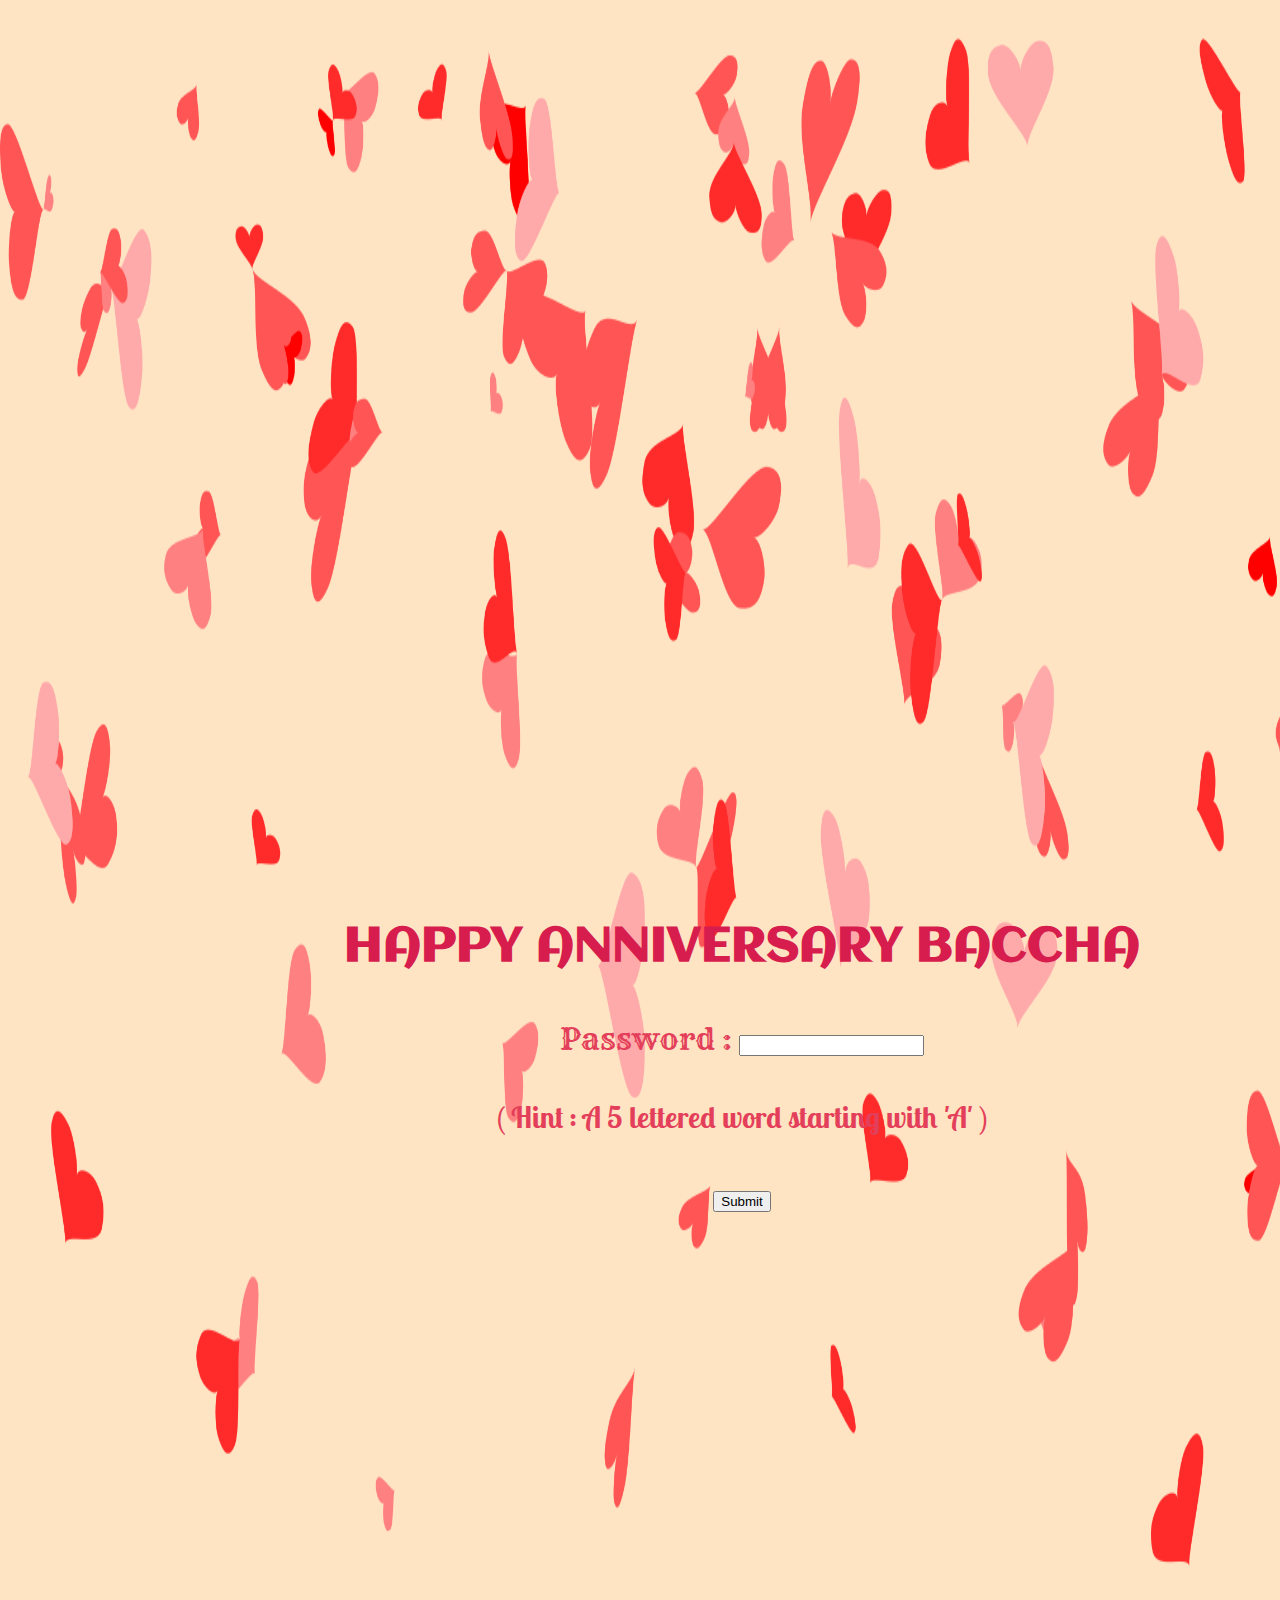
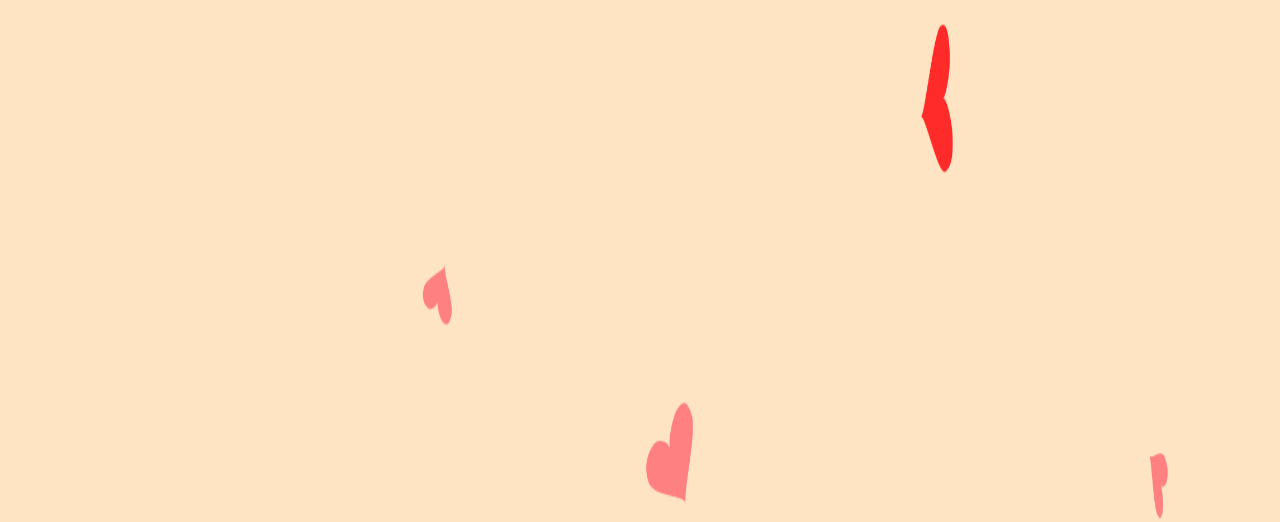
==== index.html @ f20cc111 "Update index.html" ====
<!DOCTYPE html>
<html lang="en" dir="ltr">

<head>
  <meta charset="utf-8">
  <title>Happy one year 😘</title>
  <link rel="stylesheet" href="css/styles.css">
  <link rel="icon" href="favicon.ico">
  <link href="https://fonts.googleapis.com/css2?family=Aclonica&family=Bangers&family=Berkshire+Swash&family=Caveat:wght@700&family=Cookie&family=Covered+By+Your+Grace&family=Great+Vibes&family=Lobster+Two:ital@1&family=Monoton&family=Press+Start+2P&family=Rancho&family=Rock+Salt&family=Rye&family=Sacramento&display=swap" rel="stylesheet">
</head>

<body>
      <img src="images\red_butterflies.webp" alt="">
      <div class="text">
        <h1>HAPPY ANNIVERSARY BACCHA</h1>
        <form class="login" method="get" action= "date.html" >
          <label for="">Password :</label>
          <input type="password" name="Your Password" value="">
          <h4>( Hint : A 5 lettered word starting with 'A' )</h4>
          
        <input type="submit">
</form>
      </div>


</body>

</html>
---- css/styles.css ----
h1 {
  margin: 0;
  height:100px;
  font-family: 'Aclonica', sans-serif;
  font-size: 3em;
  color: #d61d4e;
}
h4{
  font-family: 'Lobster Two', cursive;
}
body{
  margin: 0;
  background-color:bisque;
  position:absolute;
  top:0;
  left:0;
  text-align: center;
}
.login{
  font-family: 'Rye', cursive;
  font-size: 30px;
}
img{
  position:relative;
  height:2117.5px;
  width:1460px;
}
.text{
  position:absolute;
  left:21.5em;
  top:57.5em;
  color:#e43f5a;

}
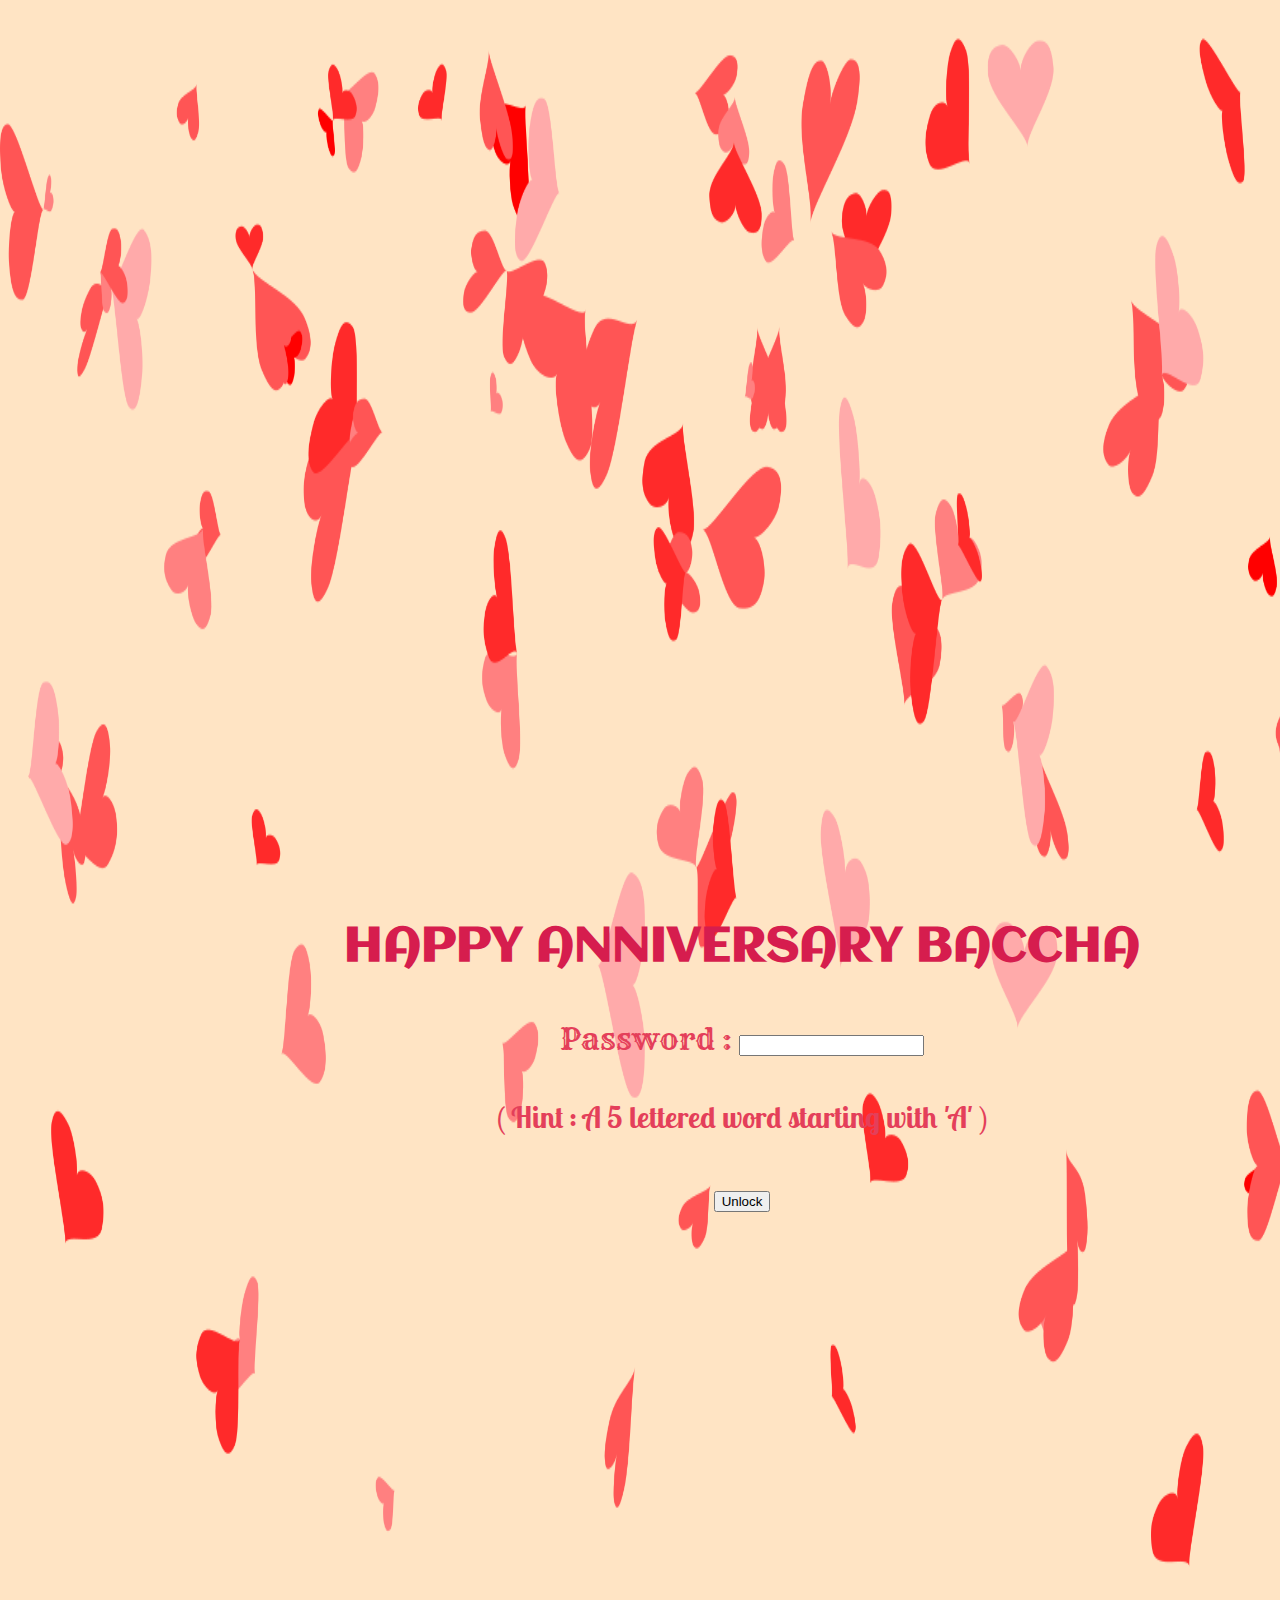
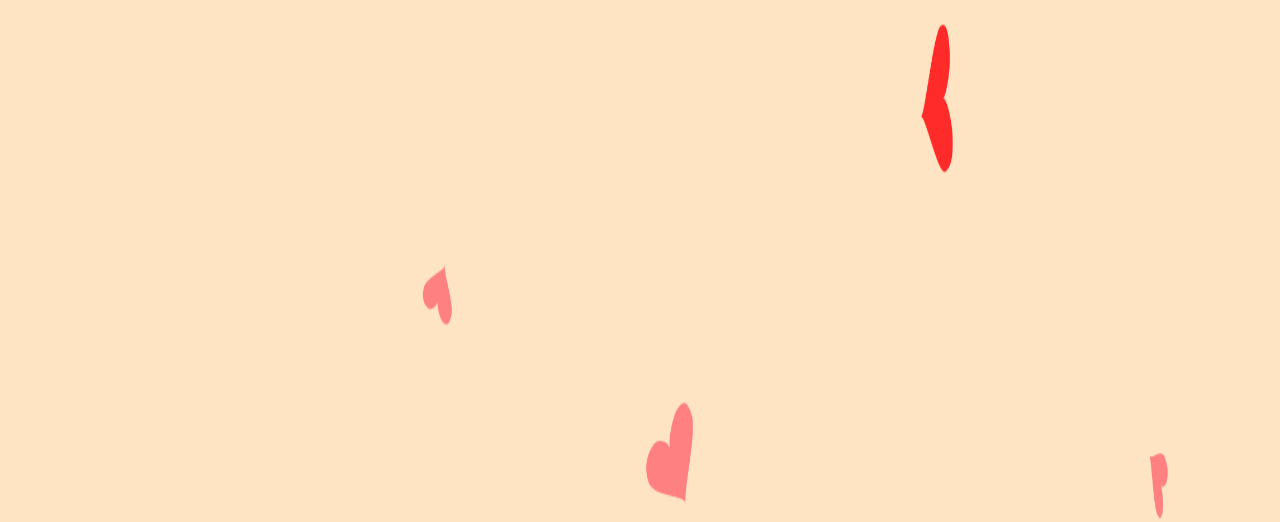
==== commit 4d6092d4: "Update index.html" ====
--- a/index.html
+++ b/index.html
@@ -18,7 +18,7 @@
           <input type="password" name="Your Password" value="">
           <h4>( Hint : A 5 lettered word starting with 'A' )</h4>
           
-        <input type="submit">
+        <input class="submit" type="submit" value="Unlock">
 </form>
       </div>
 
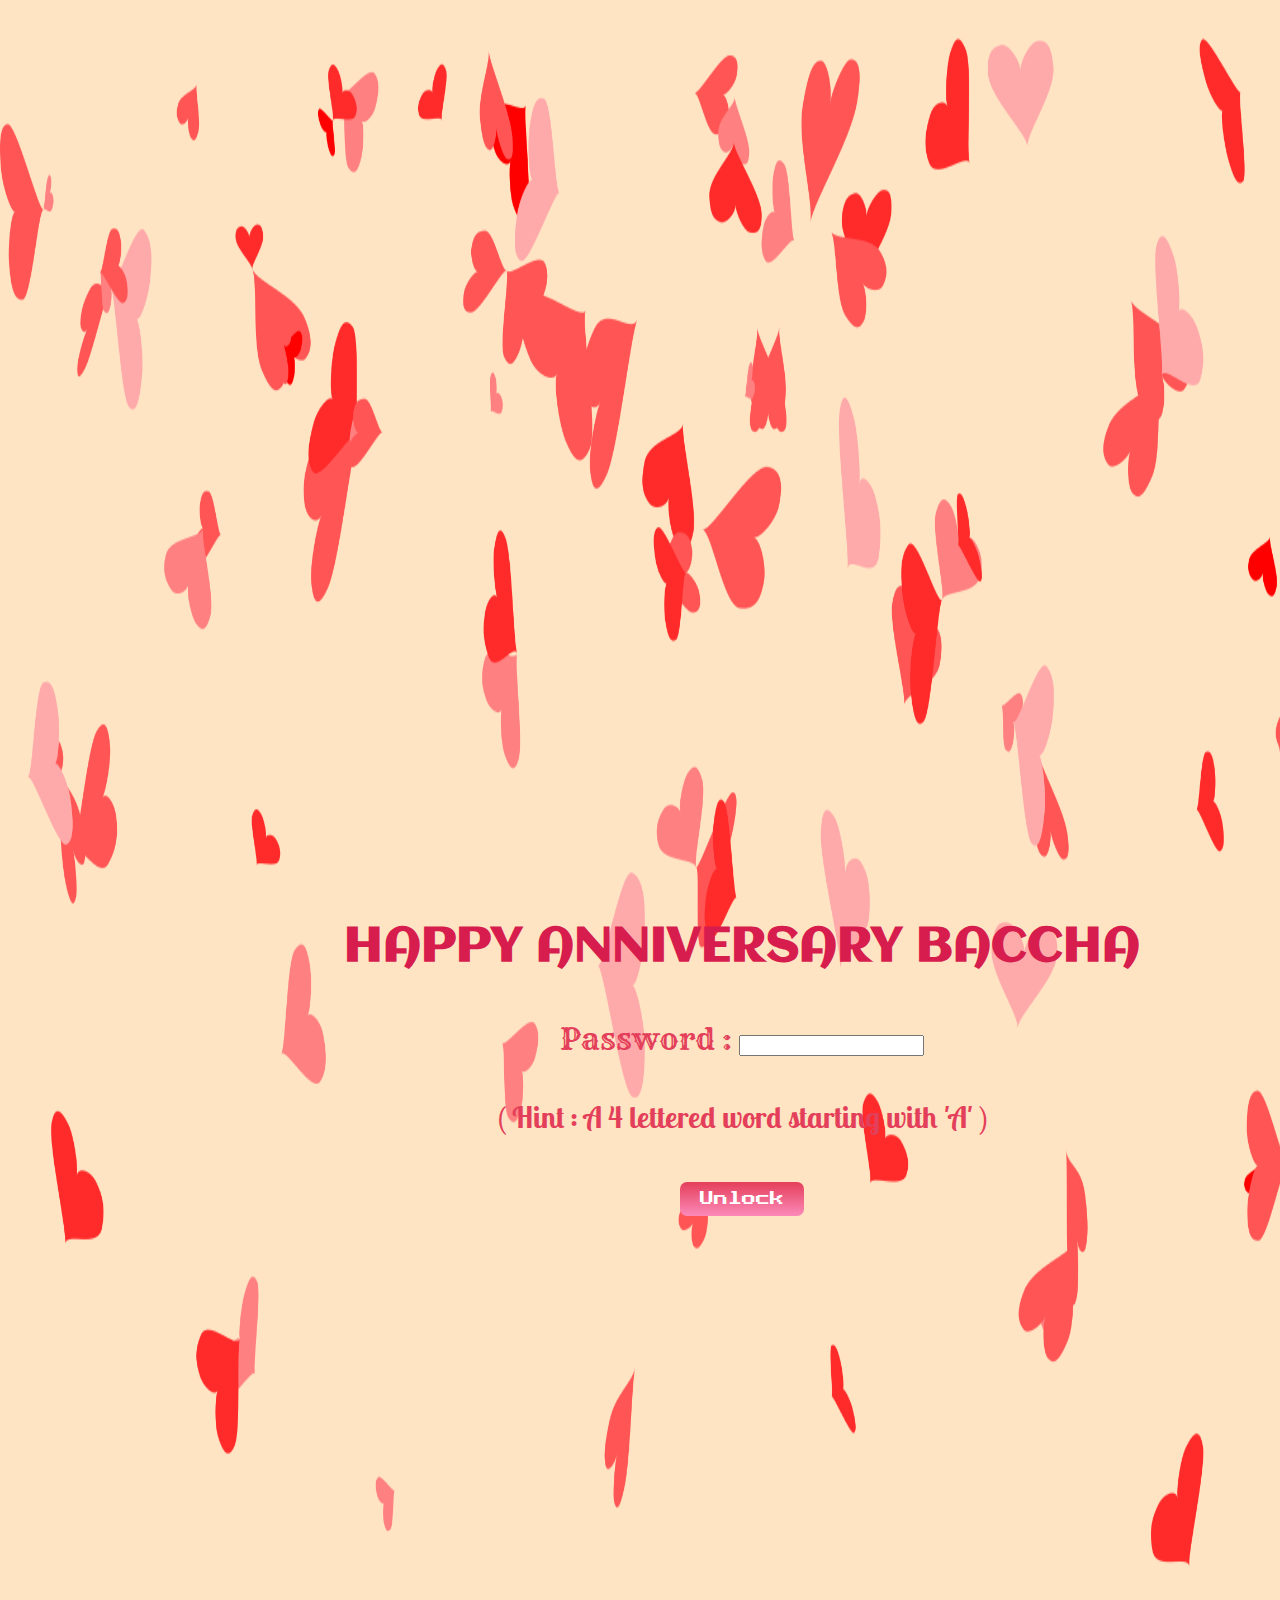
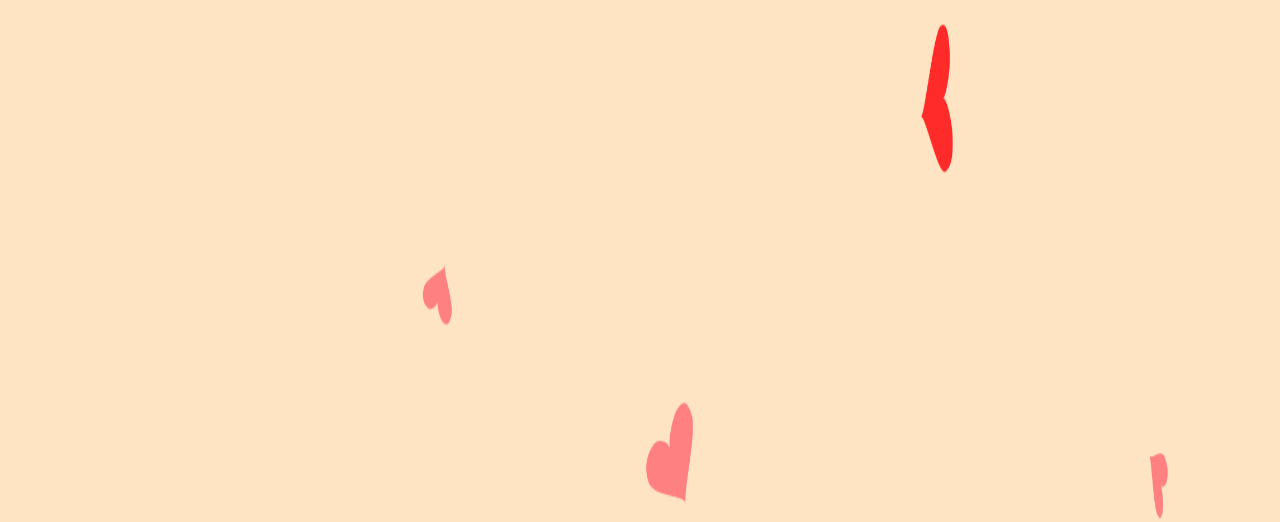
==== commit c23b862a: "Update index.html" ====
--- a/index.html
+++ b/index.html
@@ -16,7 +16,7 @@
         <form class="login" method="get" action= "date.html" >
           <label for="">Password :</label>
           <input type="password" name="Your Password" value="">
-          <h4>( Hint : A 5 lettered word starting with 'A' )</h4>
+          <h4>( Hint : A 4 lettered word starting with 'A' )</h4>
           
         <input class="submit" type="submit" value="Unlock">
 </form>
--- a/css/styles.css
+++ b/css/styles.css
@@ -25,6 +25,24 @@
   height:2117.5px;
   width:1460px;
 }
+.submit
+{
+  background: #e43f5a;
+  background-image: -webkit-linear-gradient(top, #e43f5a, #fc8aba);
+  background-image: -moz-linear-gradient(top, #e43f5a, #fc8aba);
+  background-image: -ms-linear-gradient(top, #e43f5a, #fc8aba);
+  background-image: -o-linear-gradient(top, #e43f5a, #fc8aba);
+  background-image: linear-gradient(to bottom, #e43f5a, #fc8aba);
+  -webkit-border-radius: 7;
+  -moz-border-radius: 7;
+  border-radius: 7px;
+  font-family: 'Press Start 2P', cursive;
+  border-style: hidden;
+  color: #ffffff;
+  font-size: 14px;
+  padding: 10px 20px 10px 20px;
+  text-decoration: none;
+}
 .text{
   position:absolute;
   left:21.5em;
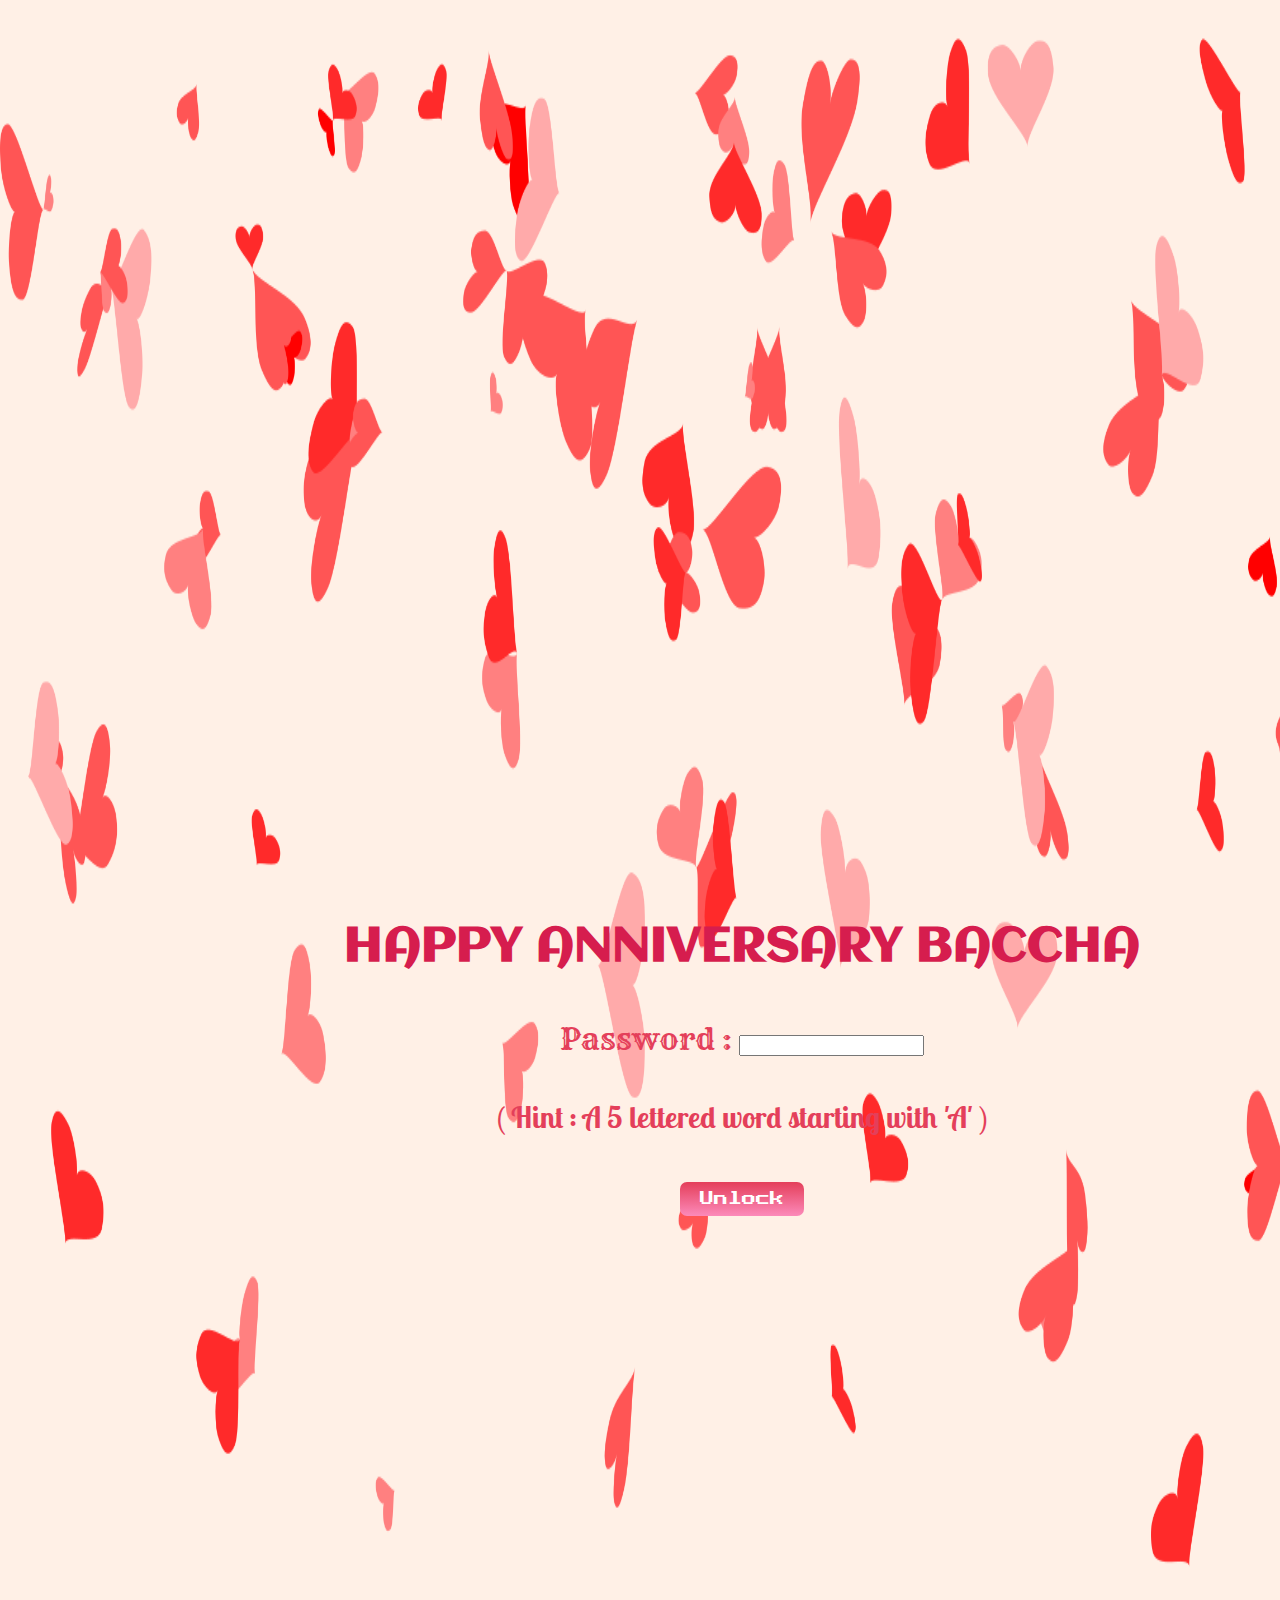
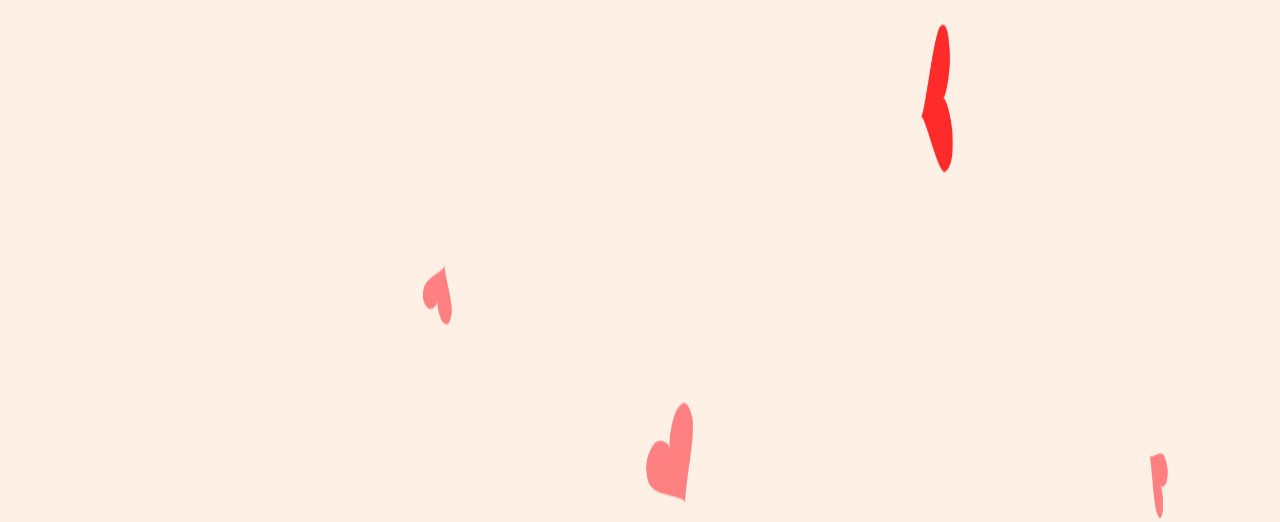
==== commit 3e6d2172: "Update index.html" ====
--- a/index.html
+++ b/index.html
@@ -4,24 +4,39 @@
 <head>
   <meta charset="utf-8">
   <title>Happy one year 😘</title>
-  <link rel="stylesheet" href="css/styles.css">
+<link rel="stylesheet" href="css/styles.css">
   <link rel="icon" href="favicon.ico">
   <link href="https://fonts.googleapis.com/css2?family=Aclonica&family=Bangers&family=Berkshire+Swash&family=Caveat:wght@700&family=Cookie&family=Covered+By+Your+Grace&family=Great+Vibes&family=Lobster+Two:ital@1&family=Monoton&family=Press+Start+2P&family=Rancho&family=Rock+Salt&family=Rye&family=Sacramento&display=swap" rel="stylesheet">
+  <script type="text/javascript">
+  function check(){
+    var password = document.getElementById("pass");
+    var response = password.value;
+    if(response == "Ashu"){
+      return true;
+    }
+    else if(response == "ASHU"){
+      return true;
+    }
+    else{
+      alert("Incorrect Password");
+      alert("Password is case-sensitive");
+      return false;
+    }
+  }
+  </script>
 </head>
 
 <body>
       <img src="images\red_butterflies.webp" alt="">
       <div class="text">
         <h1>HAPPY ANNIVERSARY BACCHA</h1>
-        <form class="login" method="get" action= "date.html" >
+        <form class="login" action="date.html" method="post">
           <label for="">Password :</label>
-          <input type="password" name="Your Password" value="">
-          <h4>( Hint : A 4 lettered word starting with 'A' )</h4>
-          
-        <input class="submit" type="submit" value="Unlock">
-</form>
+          <input type="password" id="pass" >
+          <h4>( Hint : A 5 lettered word starting with 'A' )</h4>
+          <input class="submit" onclick="return check()" type="submit" value="Unlock">
+        </form>
       </div>
-
 
 </body>
 
--- a/css/styles.css
+++ b/css/styles.css
@@ -10,7 +10,7 @@
 }
 body{
   margin: 0;
-  background-color:bisque;
+  background-color: #fff0e6;
   position:absolute;
   top:0;
   left:0;
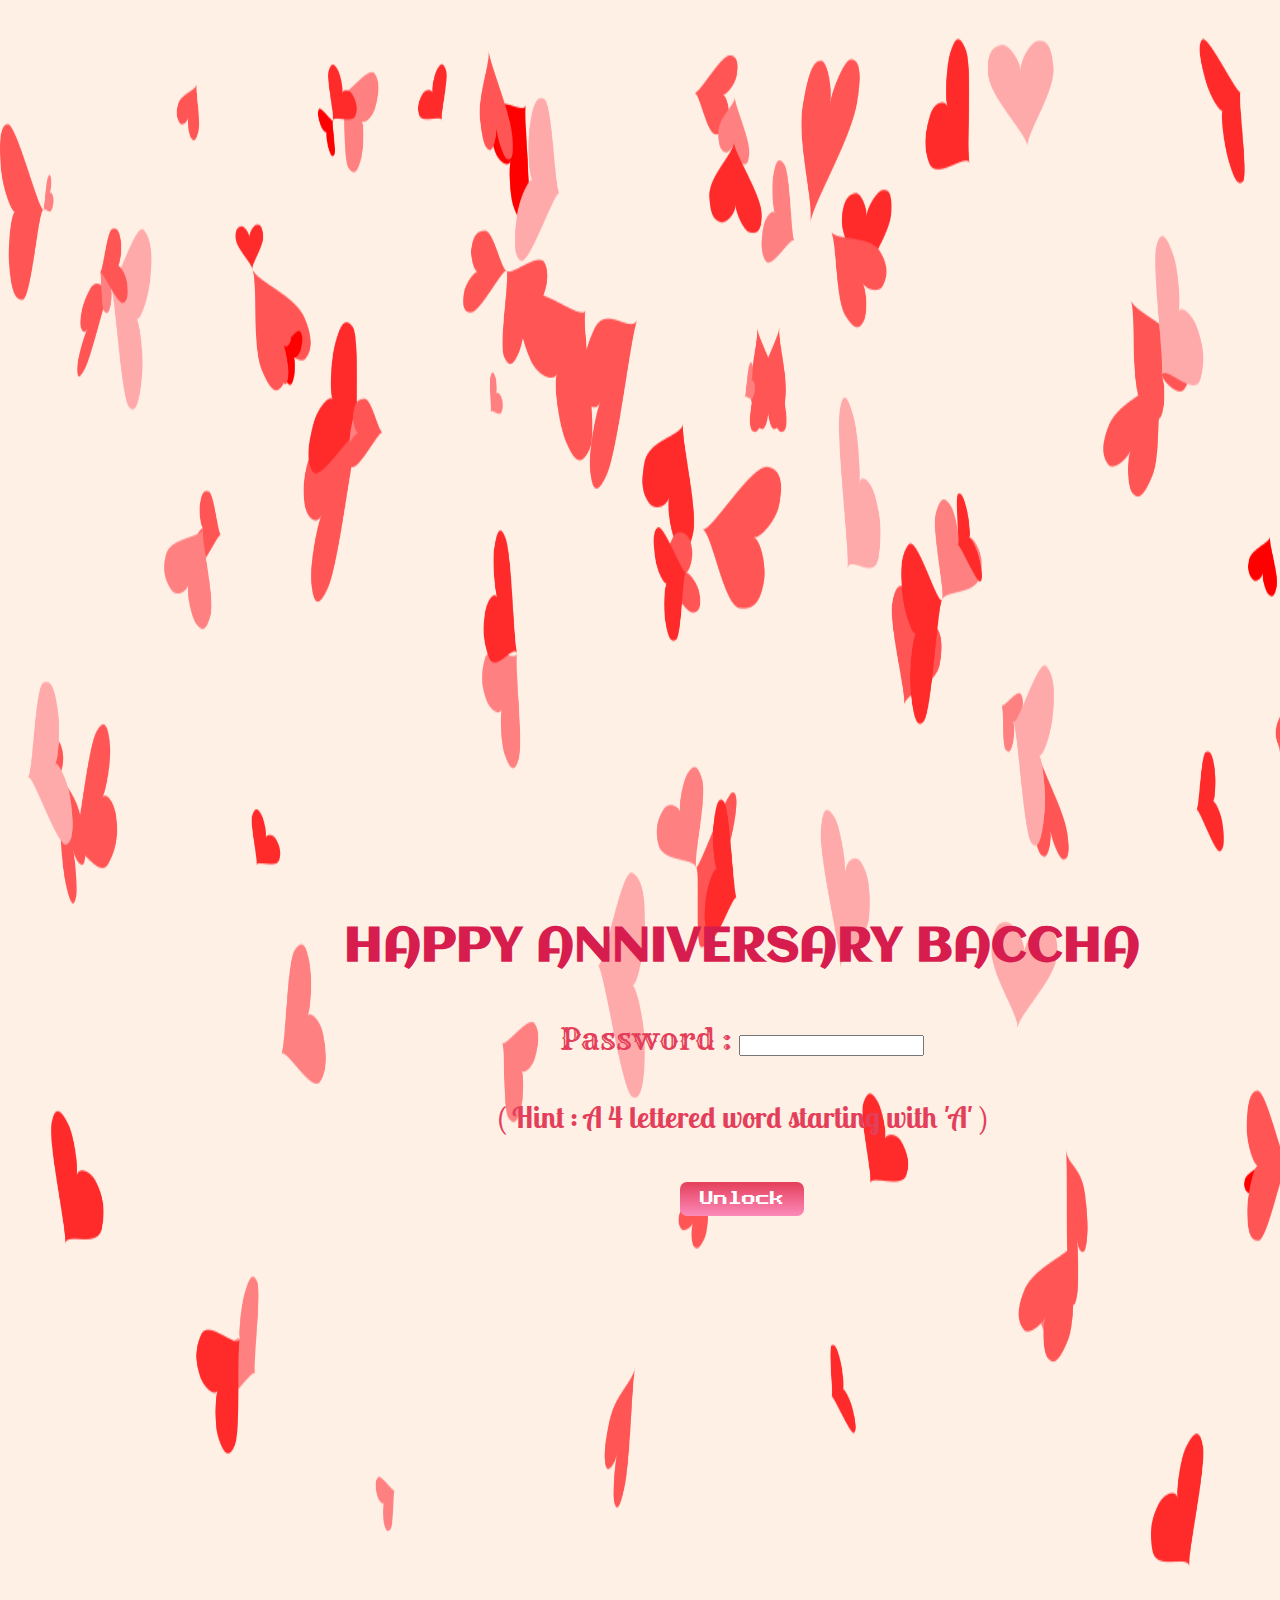
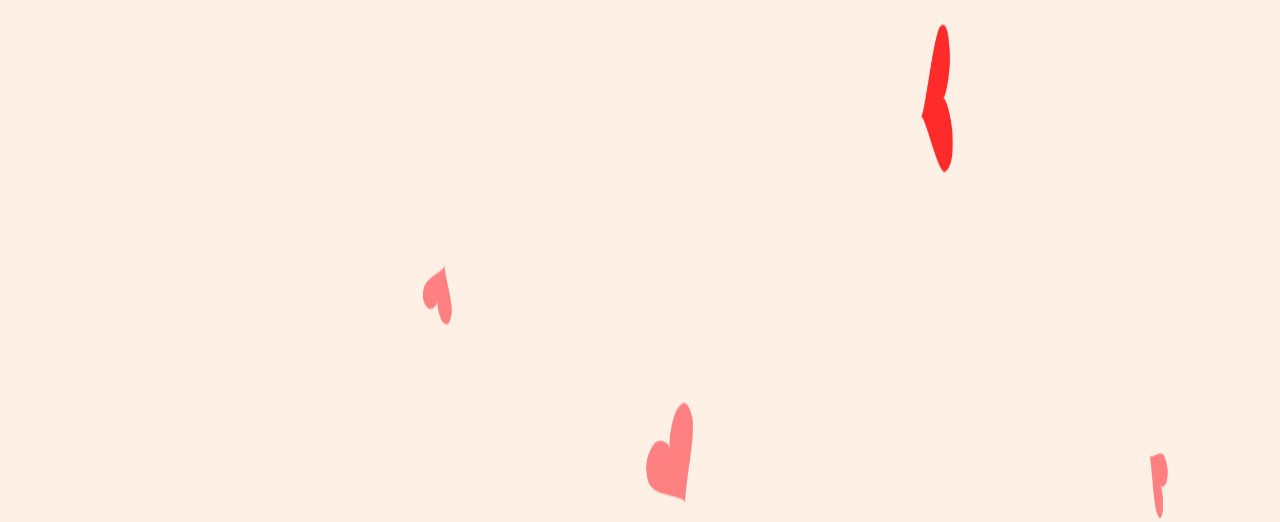
==== commit d17d900f: "Update index.html" ====
--- a/index.html
+++ b/index.html
@@ -7,18 +7,16 @@
 <link rel="stylesheet" href="css/styles.css">
   <link rel="icon" href="favicon.ico">
   <link href="https://fonts.googleapis.com/css2?family=Aclonica&family=Bangers&family=Berkshire+Swash&family=Caveat:wght@700&family=Cookie&family=Covered+By+Your+Grace&family=Great+Vibes&family=Lobster+Two:ital@1&family=Monoton&family=Press+Start+2P&family=Rancho&family=Rock+Salt&family=Rye&family=Sacramento&display=swap" rel="stylesheet">
-  <script type="text/javascript">
+ <script type="text/javascript">
   function check(){
     var password = document.getElementById("pass");
     var response = password.value;
-    if(response == "Ashu"){
-      return true;
-    }
-    else if(response == "ASHU"){
+    var response1 = response.slice(0,1) + response.slice(1,5).toUpperCase();
+    if(response1 == "ASHU"){
       return true;
     }
     else{
-      alert("Incorrect Password");
+      alert("Try again baby 😘") ;
       alert("Password is case-sensitive");
       return false;
     }
@@ -30,10 +28,10 @@
       <img src="images\red_butterflies.webp" alt="">
       <div class="text">
         <h1>HAPPY ANNIVERSARY BACCHA</h1>
-        <form class="login" action="date.html" method="post">
+        <form class="login" action="date.html" method="get">
           <label for="">Password :</label>
           <input type="password" id="pass" >
-          <h4>( Hint : A 5 lettered word starting with 'A' )</h4>
+          <h4>( Hint : A 4 lettered word starting with 'A' )</h4>
           <input class="submit" onclick="return check()" type="submit" value="Unlock">
         </form>
       </div>
